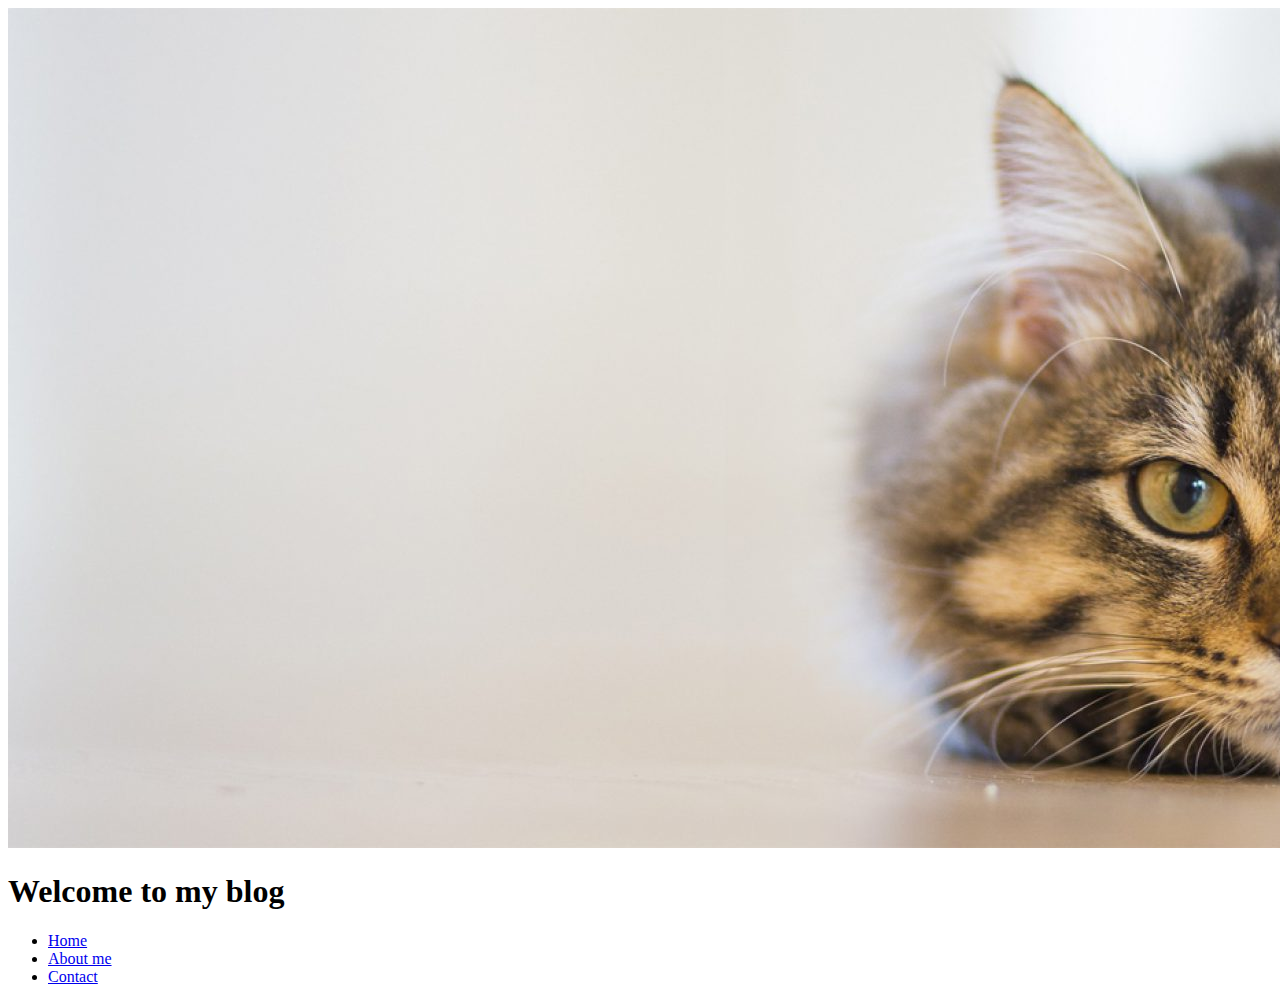
==== index.html @ cb765c11 "Can start doing coding now" ====
<!DOCTYPE html>
<html>
<head>
 <link href="/normalize.css" rel="stylesheet">

  <title> Suki Go </title>
  </head>

  <body>
    <img src="./imgs/Layer-1704-1920x840.jpg">
  <header>
      <h1>Welcome to my blog</h1>
      <ul>
        <li><a href="#">Home</a></li>
        <li><a href="#">About me</a></li>
        <li><a href="#">Contact</a></li>
      </ul>
  </header>

</body>
</html>
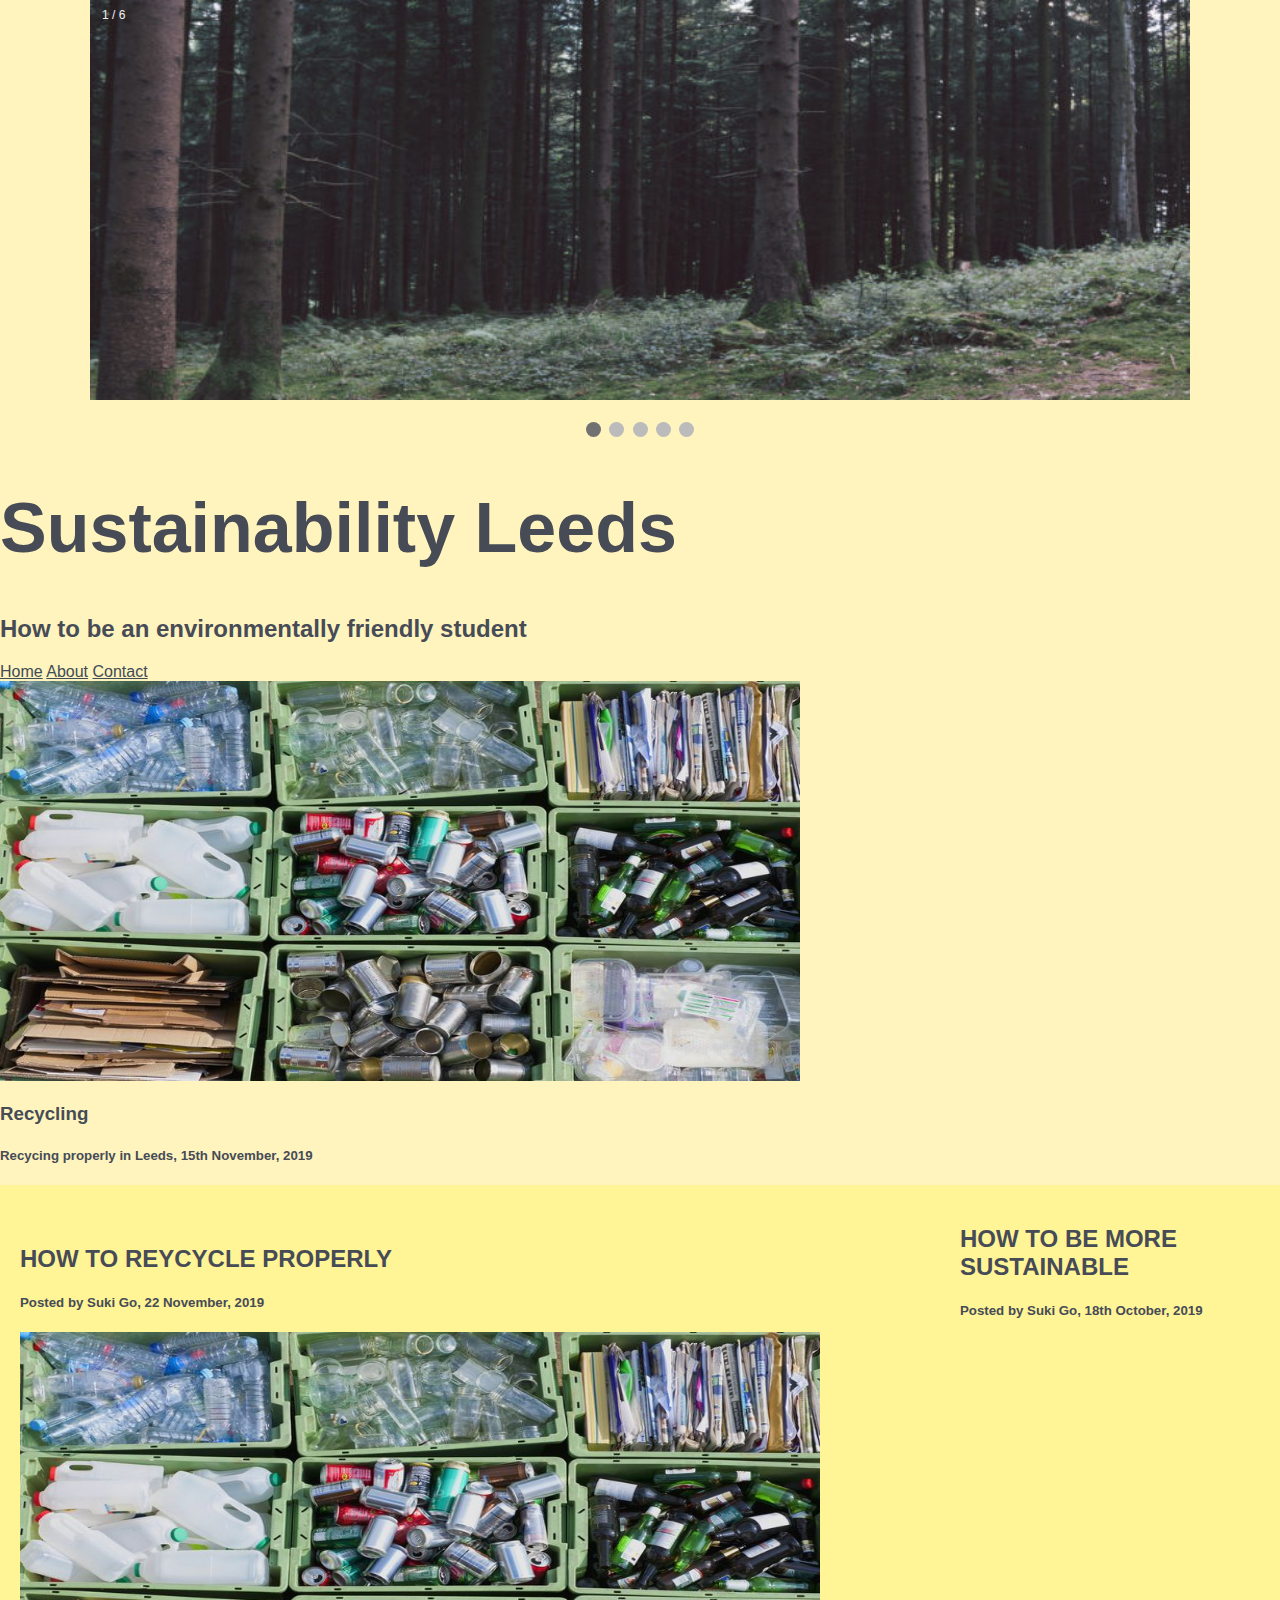
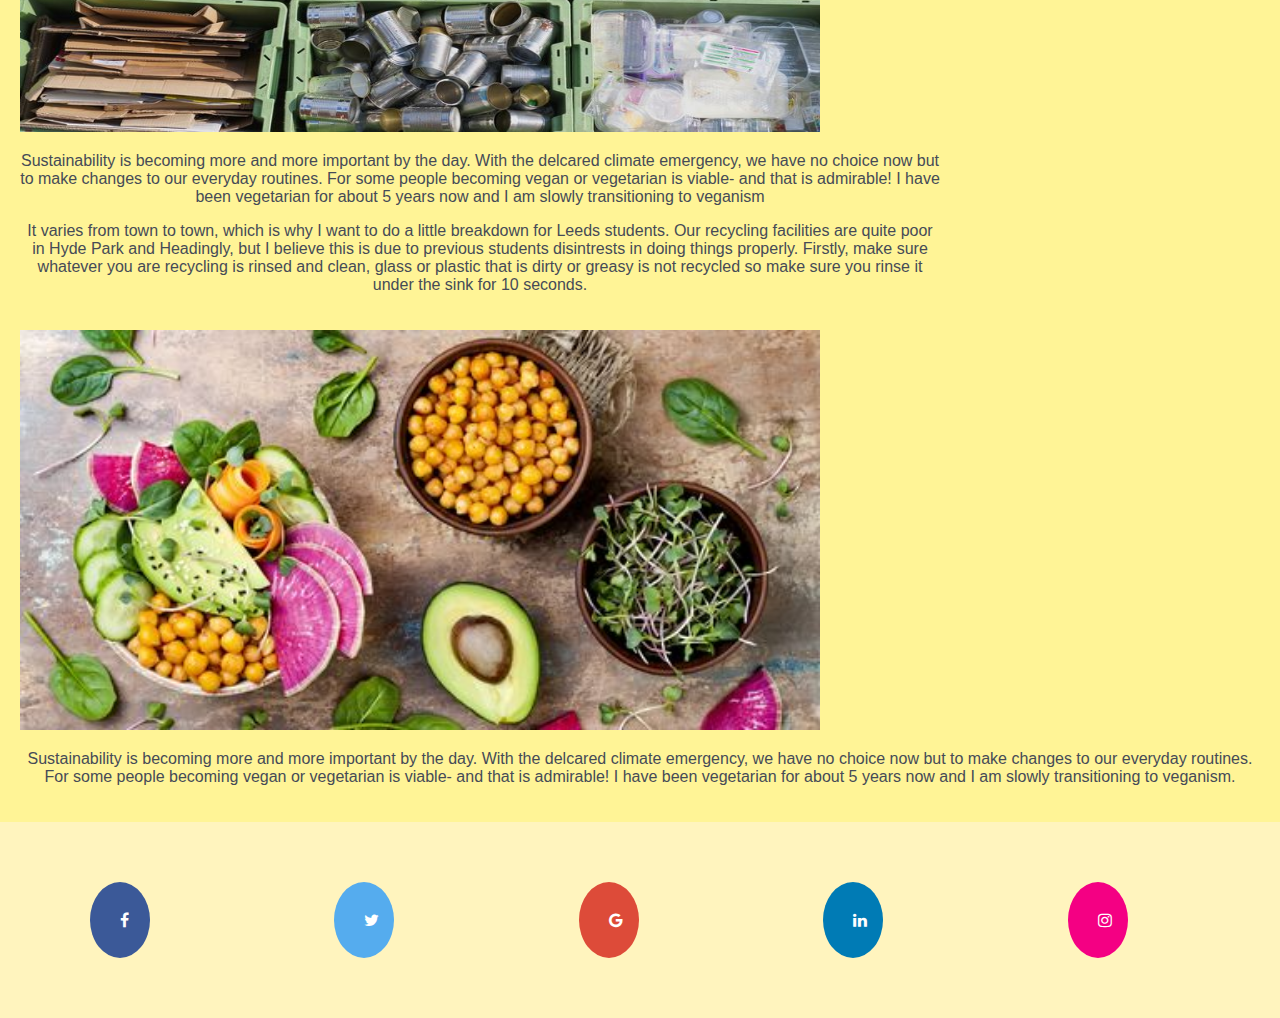
==== commit 3ff07086: "Change to index" ====
--- a/index.html
+++ b/index.html
@@ -1,21 +1,153 @@
 <!DOCTYPE html>
 <html>
 <head>
- <link href="/normalize.css" rel="stylesheet">
+  <meta name="viewport" content="width=device-width, initial-scale=1">
+<style>
 
-  <title> Suki Go </title>
-  </head>
+</style>
+</head>
 
-  <body>
-    <img src="./imgs/Layer-1704-1920x840.jpg">
-  <header>
-      <h1>Welcome to my blog</h1>
-      <ul>
-        <li><a href="#">Home</a></li>
-        <li><a href="#">About me</a></li>
-        <li><a href="#">Contact</a></li>
-      </ul>
-  </header>
+<body>
+ <div class="slideshow-container">
+
+  <div class="mySlides fade">
+   <div class="numbertext">1 / 6</div>
+    <img src="./imgs/woodland wide .jpeg" style="width:100%">
+ </div>
+
+ <div class="mySlides fade">
+   <div class="numbertext">2 / 6</div>
+    <img src="./imgs/polution wide.jpg" style="width:100%">
+ </div>
+
+ <div class="mySlides fade">
+  <div class="numbertext">3 / 6</div>
+   <img src="./imgs/mountains wide.jpg" style="width:100%">
+ </div>
+
+  <div class="mySlides fade">
+   <div class="numbertext">4 / 5</div>
+    <img src="./imgs/clover wide.jpeg" style="width:100%">
+  </div>
+
+  <div class="mySlides fade">
+   <div class="numbertext">5 / 5</div>
+    <img src="./imgs/lake wide .jpeg" style="width:100%">
+  </div>
+
+</div>
+<br>
+
+<div style="text-align:center">
+  <span class="dot"></span>
+  <span class="dot"></span>
+  <span class="dot"></span>
+  <span class="dot"></span>
+  <span class="dot"></span>
+</div>
+<script>
+var slideIndex = 0;
+showSlides();
+
+function showSlides() {
+  var i;
+  var slides = document.getElementsByClassName("mySlides");
+  var dots = document.getElementsByClassName("dot");
+  for (i = 0; i < slides.length; i++) {
+    slides[i].style.display = "none";
+  }
+  slideIndex++;
+  if (slideIndex > slides.length) {slideIndex = 1}
+  for (i = 0; i < dots.length; i++) {
+    dots[i].className = dots[i].className.replace(" active", "");
+  }
+  slides[slideIndex-1].style.display = "block";
+  dots[slideIndex-1].className += " active";
+  setTimeout(showSlides, 2000); // Change image every 2 seconds
+}
+</script>
 
 </body>
 </html>
+<head>
+ <link href="./style.css" rel="stylesheet">
+  <title> Sustainability Leeds </title>
+  </head>
+<body>
+ <div class="w3-content" style="max-width:1400px">
+  <header>
+    <div>
+      <h1>Sustainability Leeds</h1>
+      <h2>How to be an environmentally friendly student</h2>
+    </div>
+    <div>
+     <id="navbar">
+      <a href="home.html">Home</a>
+      <a href="aboutme.html">About</a>
+      <a href="contact.html">Contact</a>
+    </div>
+  </header>
+</body>
+
+<body>
+<div class="w3-col 18 s12">
+  <div class= "w3-card-4 w3-margin w3-white">
+    <img src="./imgs/GettyImages-565878653-5c32b51d46e0fb0001b3c3c2.jpg"
+        <div class= "w3-container">
+      <h3><b>Recycling</b></h3>
+      <h5>Recycing properly in Leeds, <span class="w3-opacity">15th November, 2019</span></h5>
+  </div>
+
+
+  <!-- <div class="w3-container">
+      <p> Recycling varies from town to town which is why I want to do a little breakdown for Leeds students...
+          Our recycling facilities are quite poor within Hyde Park and Headingly,
+          this is due to previous students having little interest in doing things properly - so lets change it!! </p>
+
+       <div class="w3-row">
+        <div class="w3-col m8 s12">
+          <p><button class="w3-button w3-padding-large w3-white w3-border"><b>Read More </b></button></p>
+        </div>
+           <div class= "w3-col m4 w3-hide-small">
+          <p><span class="w3-padding-large w3-right"><b>Comments </b> <span
+            class="w3-badge">2</span></span></p>
+           </div>
+        </div>
+      </div> -->
+      <div class="row">
+  <div class="leftcolumn">
+    <div class="card">
+      <h2>HOW TO REYCYCLE PROPERLY</h2>
+      <h5>Posted by Suki Go, 22 November, 2019</h5>
+ <img src="./imgs/GettyImages-565878653-5c32b51d46e0fb0001b3c3c2.jpg">
+      <p>Sustainability is becoming more and more important by the day. With the delcared climate emergency, we have no choice now but to make changes to our everyday routines. For some people becoming vegan or vegetarian is viable- and that is admirable! I have been vegetarian for about 5 years now and I am slowly transitioning to veganism</p>
+<p>It varies from town to town, which is why I want to do a little breakdown for Leeds students. Our recycling facilities are quite poor in Hyde Park and Headingly, but I believe this is due to previous students disintrests in doing things properly. Firstly, make sure whatever you are recycling is rinsed and clean, glass or plastic that is dirty or greasy is not recycled so make sure you rinse it under the sink for 10 seconds.</p>
+    </div>
+  </div>
+
+  <div class="card">
+     <h2>HOW TO BE MORE SUSTAINABLE</h2>
+     <h5>Posted by Suki Go, 18th October, 2019</h5>
+     <img src="./imgs/landscape-1520634597-vegan-buddha-bowl.jpg">
+     <p>Sustainability is becoming more and more important by the day. With the delcared climate emergency, we have no choice now but to make changes to our everyday routines. For some people becoming vegan or vegetarian is viable- and that is admirable! I have been vegetarian for about 5 years now and I am slowly transitioning to veganism.</p>
+
+   </div>
+ </div>
+    </div>
+  </body>
+
+<head>
+  <meta name="viewport" content="width=device-width, initial-scale=1">
+  <link rel="stylesheet" href="https://cdnjs.cloudflare.com/ajax/libs/font-awesome/4.7.0/css/font-awesome.min.css">
+</head>
+
+
+
+     <div>
+       <a href="https://www.facebook.com/" class="fa fa-facebook"></a>
+       <a href="https://twitter.com/" class="fa fa-twitter"></a>
+       <a href="https://www.google.com/" class="fa fa-google"></a>
+       <a href="https://www.linkedin.com/" class="fa fa-linkedin"></a>
+       <a href="https://www.instagram.com/" class="fa fa-instagram"></a>
+     </div>
+</html>
--- a/style.css
+++ b/style.css
@@ -0,0 +1,295 @@
+
+slideshow:
+* {box-sizing:border-box}
+.slideshow-container {
+  max-width: 1100px;
+  position: relative;
+  margin: auto;
+}
+
+.mySlides {
+  display: none;
+}
+
+.prev, .next {
+  cursor: pointer;
+  position: absolute;
+  top: 50%;
+  width: auto;
+  margin-top: -22px;
+  padding: 16px;
+  color: white;
+  font-weight: bold;
+  font-size: 18px;
+  transition: 0.6s ease;
+  border-radius: 0 3px 3px 0;
+  user-select: none;
+}
+
+.next {
+  right: 0;
+  border-radius: 3px 0 0 3px;
+}
+
+.prev:hover, .next:hover {
+  background-color: rgba(0,0,0,0.8);
+}
+
+.text {
+  color: #f2f2f2;
+  font-size: 15px;
+  padding: 8px 12px;
+  position: absolute;
+  bottom: 8px;
+  width: 100%;
+  text-align: center;
+}
+
+.numbertext {
+  color: #f2f2f2;
+  font-size: 12px;
+  padding: 8px 12px;
+  position: absolute;
+  top: 0;
+}
+
+.dot {
+  cursor: pointer;
+  height: 15px;
+  width: 15px;
+  margin: 0 2px;
+  background-color: #bbb;
+  border-radius: 50%;
+  display: inline-block;
+  transition: background-color 0.6s ease;
+}
+
+.active, .dot:hover {
+  background-color: #717171;
+}
+
+.fade {
+  -webkit-animation-name: fade;
+  -webkit-animation-duration: 1.5s;
+  animation-name: fade;
+  animation-duration: 1.5s;
+}
+
+@-webkit-keyframes fade {
+  from {opacity: .4}
+  to {opacity: 1}
+}
+
+@keyframes fade {
+  from {opacity: .4}
+  to {opacity: 1}
+}
+
+nav bar:
+#navbar {
+  overflow: hidden;
+  background-color: #333;
+}
+#navbar a {
+  float: left;
+  display: block;
+  color: #f2f2f2;
+  text-align: center;
+  padding: 15px;
+  text-decoration: none;
+}
+.content {
+  padding: 20px;
+}
+body, html {
+  height: 100%;
+  margin: 0;
+  font-family: Arial;
+}
+.tablink {
+  background-color: #555;
+  color: white;
+  float: left;
+  border: none;
+  outline: none;
+  cursor: pointer;
+  padding: 14px 16px;
+  font-size: 17px;
+  width: 25%;
+}
+.tablink:hover {
+  background-color: #777;
+}
+.tabcontent {
+  color: white;
+  display: none;
+  padding: 100px 20px;
+  height: 100%;
+}
+
+#Home {background-color: green;}
+#Contact {background-color: blue;}
+#About {background-color: orange;}
+
+<body>
+
+header {
+  text-align:center;
+  padding: 20px;
+
+}
+a {
+  color: rgb(65,75,86);
+}
+h1{
+  font-size: 70px;
+}
+ul {
+  padding: 30px;
+}
+li {
+  display:inline;
+  padding: 0px 10px 0px 10px;
+  border-style:none;
+}
+
+
+body {
+  margin: 0;
+  color: rgb(70,75,86);
+}
+img {
+  height: 400px;
+  width: 800px;
+}
+p{
+  text-align: center;
+}
+body {
+  background-color: rgb(255,244,190);
+
+}
+
+
+
+.leftcolumn {
+  float: left;
+  width: 75%;
+}
+
+.rightcolomn {
+  float:left;
+  width: 25%;
+  background-color: #f1f1f1;
+  padding-left: 20px;
+}
+
+.fakeimg {
+  background-color: #aaa;
+  width:100%;
+  padding: 20px;
+}
+
+.card {
+  background-color: rgb(255,244,150);
+  padding: 20px;
+  margin-top: 20px;
+}
+
+.row:after {
+  content: "";
+  display: table;
+  clear: both;
+}
+
+
+  @media screen and (max-width: 800px) {
+    .leftcolumn, .rightcolumn {
+      width: 100%;
+      padding: 0;
+    }
+  }
+
+
+
+
+
+
+.footer {
+  background-color: #F1F1F1;
+  text-align: center;
+  padding: 10px;
+}
+body {font-family: Arial, Helvetica, sans-serif;}
+* {box-sizing: border-box;}
+
+input[type=text], select, textarea {
+  width: 100%;
+  padding: 12px;
+  border: 1px solid #ccc;
+  border-radius: 4px;
+  box-sizing: border-box;
+  margin-top: 6px;
+  margin-bottom: 16px;
+  resize: vertical;
+}
+
+
+
+input[type=submit] {
+  background-color: #4CAF50;
+  color: white;
+  padding: 12px 20px;
+  border: none;
+  border-radius: 4px;
+  cursor: pointer;
+}
+
+input[type=submit]:hover {
+  background-color: #45a049;
+}
+
+.container {
+  border-radius: 5px;
+  background-color: #f2f2f2;
+  padding: 20px;
+}
+
+.fa {
+  padding: 30px;
+  font-size: 30px;
+  width: 45px;
+  text-align: center;
+  text-decoration: none;
+  margin: 60px 90px;
+  border-radius: 50%;
+}
+
+.fa:hover {
+    opacity: 0.7;
+}
+
+.fa-facebook {
+  background: #3B5998;
+  color: white;
+}
+
+.fa-twitter {
+  background: #55ACEE;
+  color: white;
+}
+
+.fa-google {
+  background: #dd4b39;
+  color: white;
+}
+
+.fa-linkedin {
+  background: #007bb5;
+  color: white;
+}
+
+.fa-instagram {
+  background: #f40083;
+  color: white;
+}
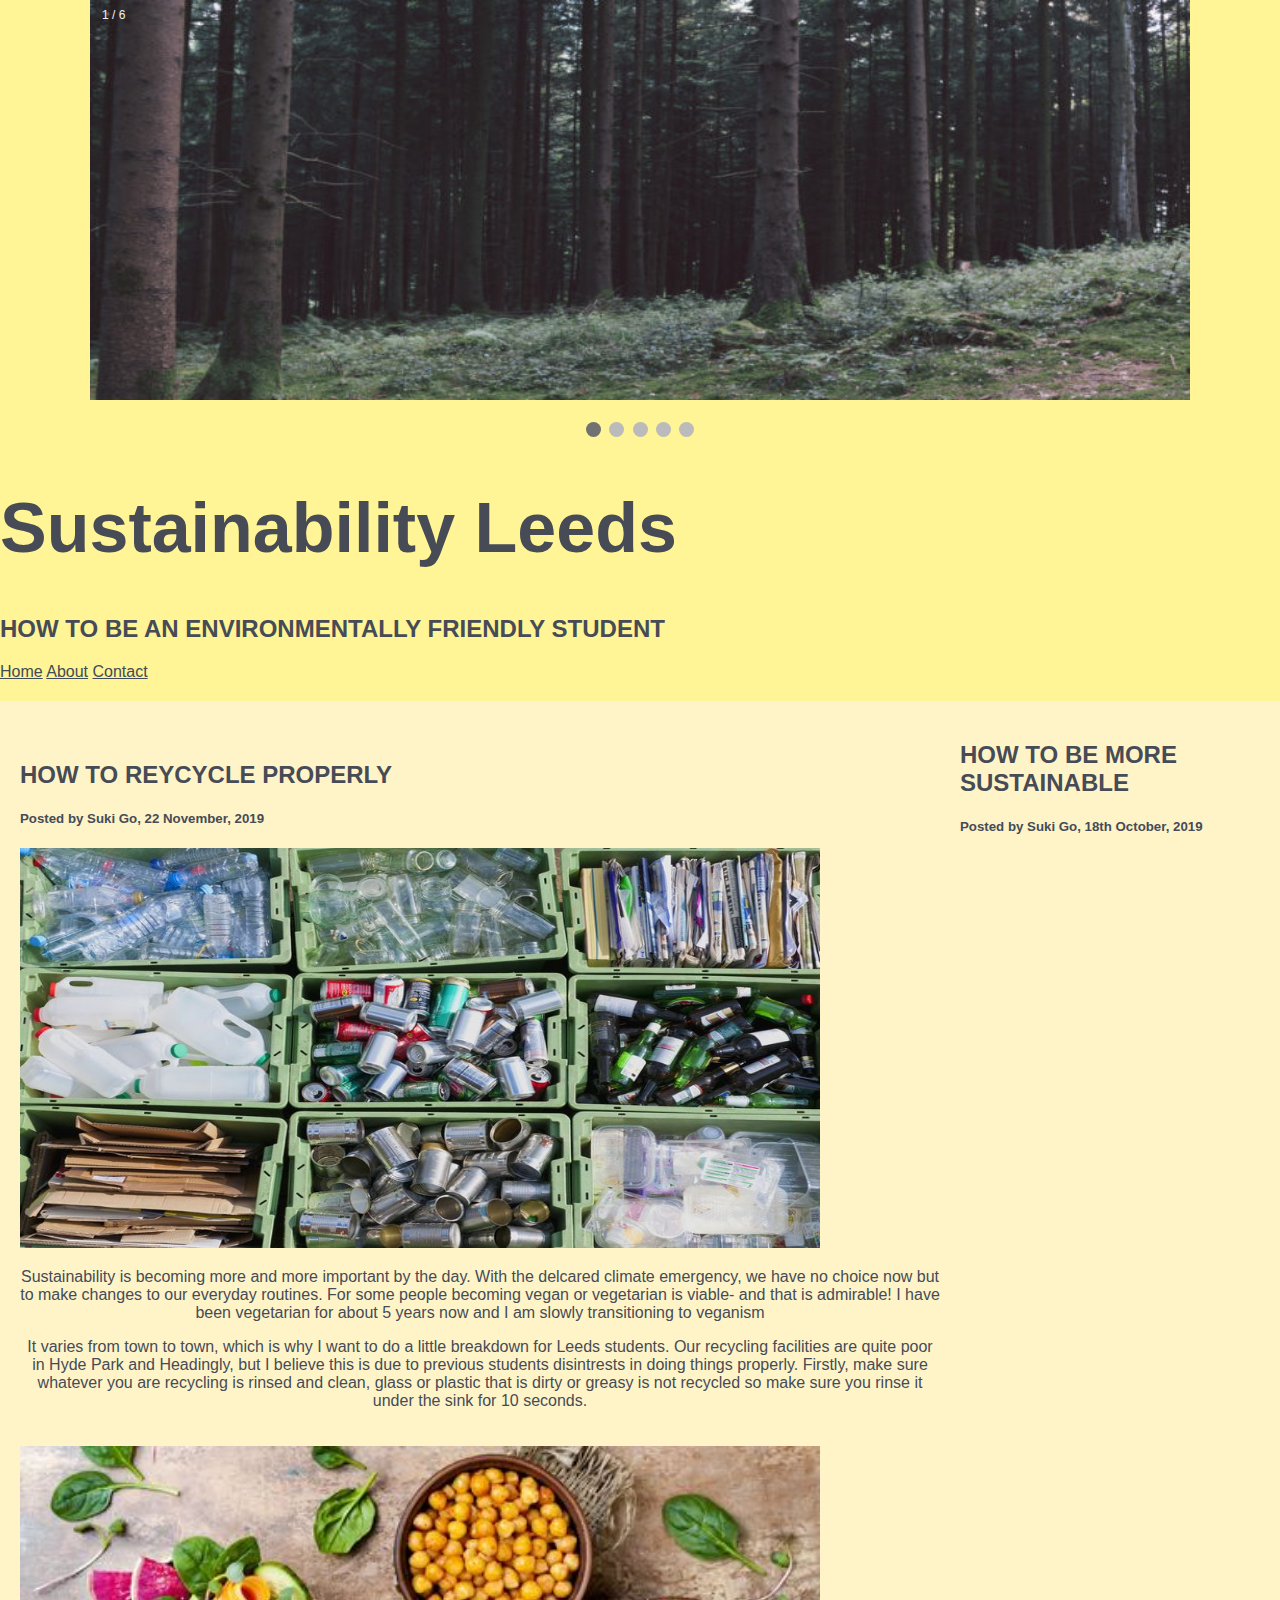
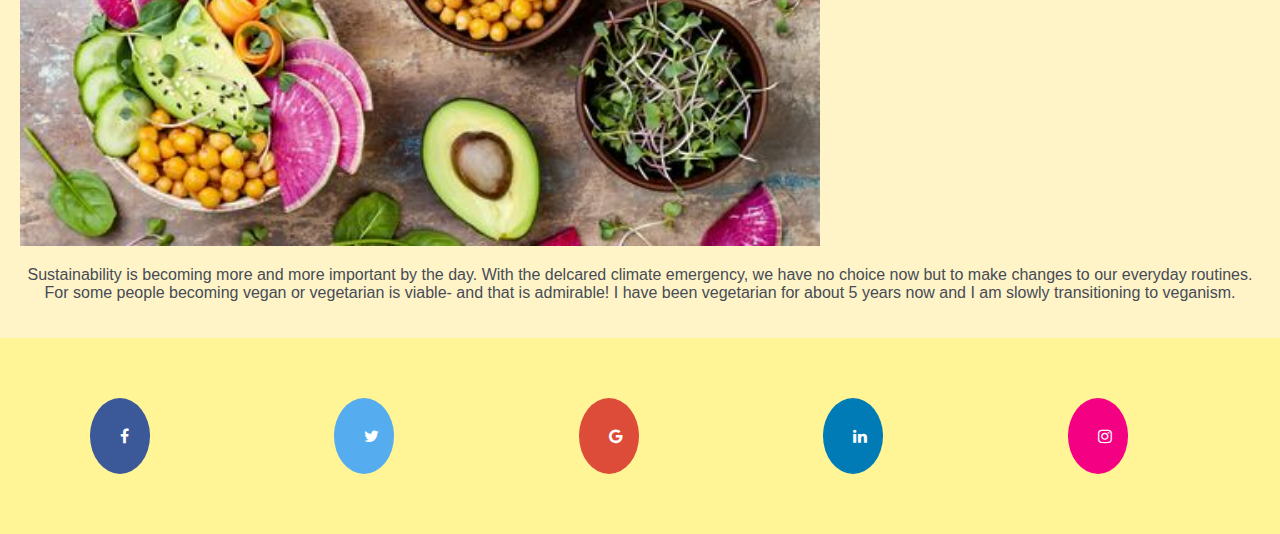
==== commit 1661c64b: "cs``ss" ====
--- a/index.html
+++ b/index.html
@@ -78,7 +78,7 @@
   <header>
     <div>
       <h1>Sustainability Leeds</h1>
-      <h2>How to be an environmentally friendly student</h2>
+      <h2>HOW TO BE AN ENVIRONMENTALLY FRIENDLY STUDENT</h2>
     </div>
     <div>
      <id="navbar">
@@ -92,11 +92,8 @@
 <body>
 <div class="w3-col 18 s12">
   <div class= "w3-card-4 w3-margin w3-white">
-    <img src="./imgs/GettyImages-565878653-5c32b51d46e0fb0001b3c3c2.jpg"
-        <div class= "w3-container">
-      <h3><b>Recycling</b></h3>
-      <h5>Recycing properly in Leeds, <span class="w3-opacity">15th November, 2019</span></h5>
-  </div>
+
+
 
 
   <!-- <div class="w3-container">
--- a/style.css
+++ b/style.css
@@ -166,7 +166,7 @@
   text-align: center;
 }
 body {
-  background-color: rgb(255,244,190);
+  background-color: rgb(255,244,150);
 
 }
 
@@ -191,7 +191,7 @@
 }
 
 .card {
-  background-color: rgb(255,244,150);
+  background-color: rgb(255,244,200);
   padding: 20px;
   margin-top: 20px;
 }
